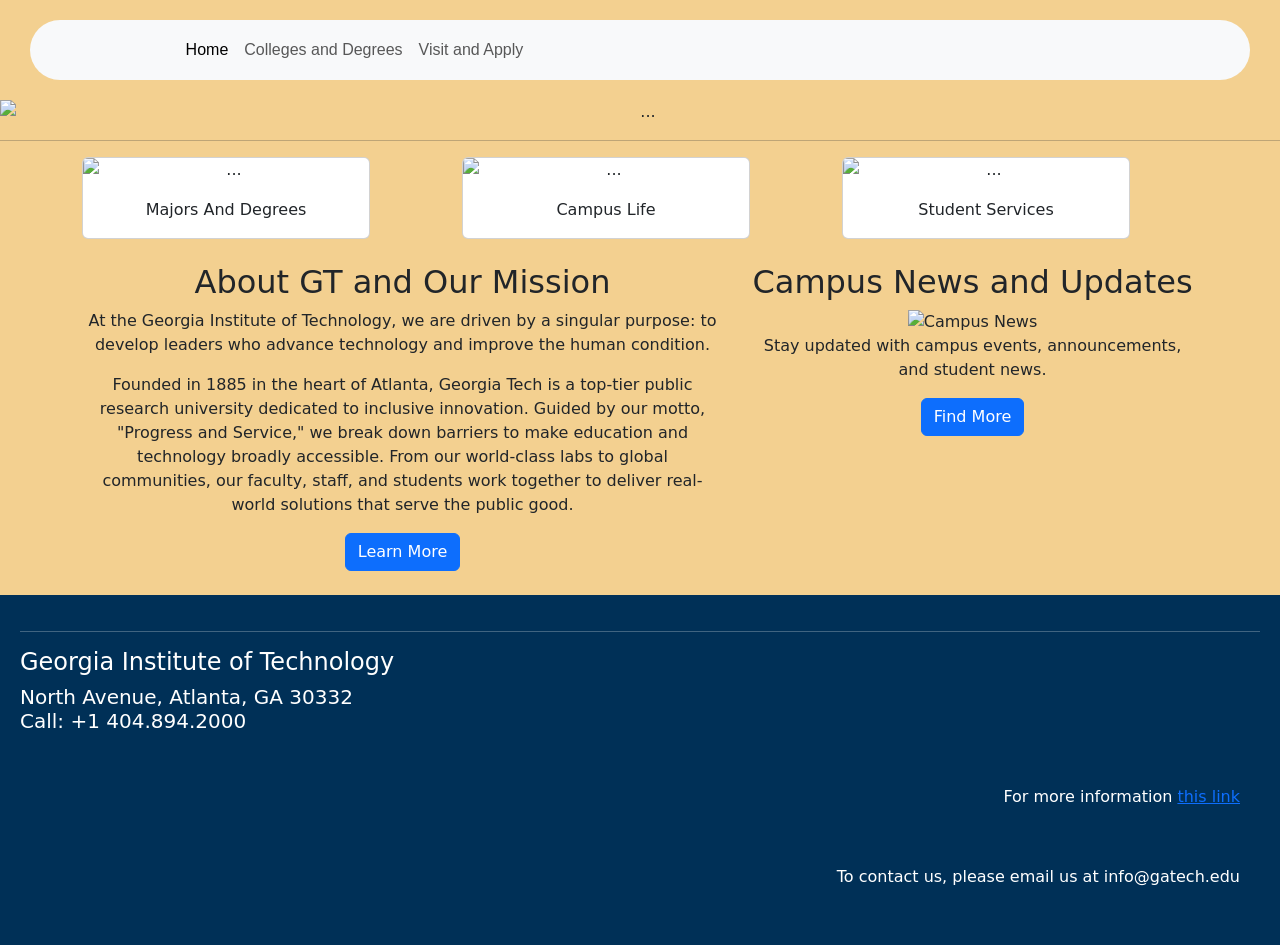
==== index.html @ de219574 "Add additional carousel item to index.html for enhanced visual content" ====
<!doctype html>
<html lang="en" data-bs-theme="light">
    <head>
        <title>Georgia Tech Rec website</title>
        <!-- Required meta tags -->
        <meta charset="utf-8" />
        <meta name="viewport" content="width=device-width, initial-scale=1" />

        <!-- Bootstrap CSS v5.3.8 -->
        <link
            href="https://cdn.jsdelivr.net/npm/bootstrap@5.3.8/dist/css/bootstrap.min.css"
            rel="stylesheet"
            integrity="sha384-sRIl4kxILFvY47J16cr9ZwB07vP4J8+LH7qKQnuqkuIAvNWLzeN8tE5YBujZqJLB"
            crossorigin="anonymous"
        />
        <link rel="stylesheet" href="style.css" />
    </head>

    <body>
        <header>
            <nav class="navbar navbar-expand-lg bg-body-tertiary">
            <div class="container-fluid">
                <img src="" alt="" width="10%">
                <button class="navbar-toggler" type="button" data-bs-toggle="collapse" data-bs-target="#navbarNav" aria-controls="navbarNav" aria-expanded="false" aria-label="Toggle navigation">
                    <span class="navbar-toggler-icon"></span>
                </button>
                <div class="collapse navbar-collapse" id="navbarNav">
                    <ul class="navbar-nav">
                        <li class="nav-item">
                            <a class="nav-link active" aria-current="page" href="index.html">Home</a>
                        </li>
                        <li class="nav-item">
                            <a class="nav-link" href="degrees.html">Colleges and Degrees</a>
                        </li>
                        <li class="nav-item">
                            <a class="nav-link" href="apply.html">Visit and Apply</a>
                        </li>
                    </ul>
                </div>
            </div>
        </nav>
        </header>
        <main>
            <div id="gtimgages" class="carousel slide" data-bs-ride="carousel">
                <div class="carousel-inner">
                    <div class="carousel-item active">
                        <img src="..." class="d-block w-100" alt="...">
                    </div>
                    <div class="carousel-item">
                        <img src="..." class="d-block w-100" alt="...">
                    </div>
                    <div class="carousel-item">
                        <img src="..." class="d-block w-100" alt="...">
                    </div>
                    <div class="carousel-item">
                        <img src="..." class="d-block w-100" alt="...">
                    </div>
                </div>
            </div>
            <hr>
            <div class="container">
                <div class="row">
                    <div class="col-md-4">
                        <div class="card" id="majors-degrees" style="width: 18rem;">
                            <img src="..." class="card-img-top" alt="...">
                            <div class="card-body">
                                <p class="card-text">Majors And Degrees</p>
                            </div>
                        </div>
                    </div>
                    <div class="col-md-4">
                        <div class="card" id="campus-life" style="width: 18rem;">
                            <img src="..." class="card-img-top" alt="...">
                            <div class="card-body">
                                <p class="card-text">Campus Life</p>
                            </div>
                        </div>
                    </div>
                    <div class="col-md-4">
                        <div class="card" id="student-services" style="width: 18rem;">
                            <img src="..." class="card-img-top" alt="...">
                            <div class="card-body">
                                <p class="card-text">Student Services</p>
                            </div>
                        </div>
                    </div>
                </div>
            </div>
            <br>
            <!-- ABOUT GT + CAMPUS NEWS -->
            <section class="container about-news-section">
                <div class="row g-4">
                <!-- ABOUT GT -->
                <div class="col-lg-7">
                    <div class="about-box">
                        <h2>
                            About GT and Our Mission
                        </h2>
                        <p>
                            At the Georgia Institute of Technology, 
                            we are driven by a singular purpose: to 
                            develop leaders who advance technology 
                            and improve the human condition.
                        </p>
                        <p>
                            Founded in 1885 in the heart of Atlanta, Georgia Tech is a top-tier public 
                            research university dedicated to inclusive innovation. Guided by our motto, 
                            "Progress and Service," we break down barriers to make education and technology 
                            broadly accessible. From our world-class labs to global communities, our faculty, 
                            staff, and students work together to deliver real-world solutions that serve the public good.
                        </p>
                        <a href="about.html"
                           class="btn btn-primary">
                            Learn More
                        </a>
                    </div>
                </div>
                <!-- CAMPUS NEWS -->
                <div class="col-lg-5">
                    <div class="news-box">
                        <h2>
                            Campus News and Updates
                        </h2>
                        <div class="news-content">
                            <img src="imgs/news.jpg"
                                 alt="Campus News"
                                 class="img-fluid">
                            <p>
                                Stay updated with campus events,
                                announcements, and student news.
                            </p>
                        </div>
                        <a href="research.html"
                           class="btn btn-primary">
                            Find More
                        </a>
                    </div>
                </div>
            </div>
        </section>
        <br>
        </main>
        <footer>
            <hr>
            <div class="footer">
                <h4>Georgia Institute of Technology</h3>
                <h5>North Avenue, Atlanta, GA 30332 <br> Call: +1 404.894.2000</h4>
                <br>
                <p class="footer-2">For more information <a href="https://www.gatech.edu/"> this link</a></p>
                <p class="footer-2">To contact us, please email us at info@gatech.edu</p>
            </div>
        </footer>
        <!-- Bootstrap JavaScript Bundle (includes Popper) -->
        <script
            src="https://cdn.jsdelivr.net/npm/bootstrap@5.3.8/dist/js/bootstrap.bundle.min.js"
            integrity="sha384-FKyoEForCGlyvwx9Hj09JcYn3nv7wiPVlz7YYwJrWVcXK/BmnVDxM+D2scQbITxI"
            crossorigin="anonymous"
        ></script>
    </body>
</html>
---- style.css ----
body {
    background-color: #f2ca81e0;
    text-align: center;
}
.navbar {
    background-color: #EAAA00;
    border-radius: 30px;
    margin: 20px 30px;
    padding: 10px 20px;
}
/*accordion*/
.accordion-item {
    border: none;
    margin-bottom: 3px;
}

.accordion-button {
    padding: 5px 12px;
    background-color: #B39051;
}

.accordion-button:not(.collapsed) {
    background-color: #051E39;
    color: white;
}

.accordion-button:focus {
    box-shadow: none;
}

.degree {
    background-color: #EAAA00;
}
/* Our Colleges*/
.our-colleges {
    text-align: center;
    margin: 20px;
}

.our-colleges h2 {
    margin-bottom: 10px;
}

.college-buttons {
    display: flex;
    flex-wrap: wrap;
    justify-content: center;
    gap: 8px;
    max-width: 700px;
    margin: auto;
}
.college-button {
    background-color: #B39051;
    color: black;
    text-decoration: none;
    padding: 3px 30px;
    border-radius: 8px;
    font-size: 20px;
}

li {
    font-family: "din-2014", sans-serif;
    font-weight: 400;
    font-style: normal;
}
.college-button:hover {
    background-color: #8F713D;
}

/*footer*/
footer {
    background-color: #003057;
    color: white;
    text-align: left;
    padding: 20px;
}

.footer-2 {
    background-color: #003057;
    color: white;
    text-align: right;
    padding: 20px;
}
/*apply page*/
.apply-card {
            background-color: #12467d;
            border-radius: 12px;
            min-height: 150px;
            padding: 15px;
            margin-bottom: 20px;
            color: white;
        }
.application-link {
    display: flex;
    justify-content: space-between;
    align-items: center;
    padding: 10px 0;
    border-bottom: 1px solid #777;
    color: white;
    text-decoration: none;
}
    .application-link:last-child {
    border-bottom: none;
}

.arrow {
    font-size: 24px;
}

.large-card {
    background-color: #12467d;
    border-radius: 12px;
    min-height: 100px;
    padding: 20px 30px;
    margin-bottom: 20px;
    color: white;
}

.large-card a {
    color: white;
    text-decoration: none;
}
.apply {
    font-family: "adelle", serif;
    font-weight: 400;
    font-style: normal;
}
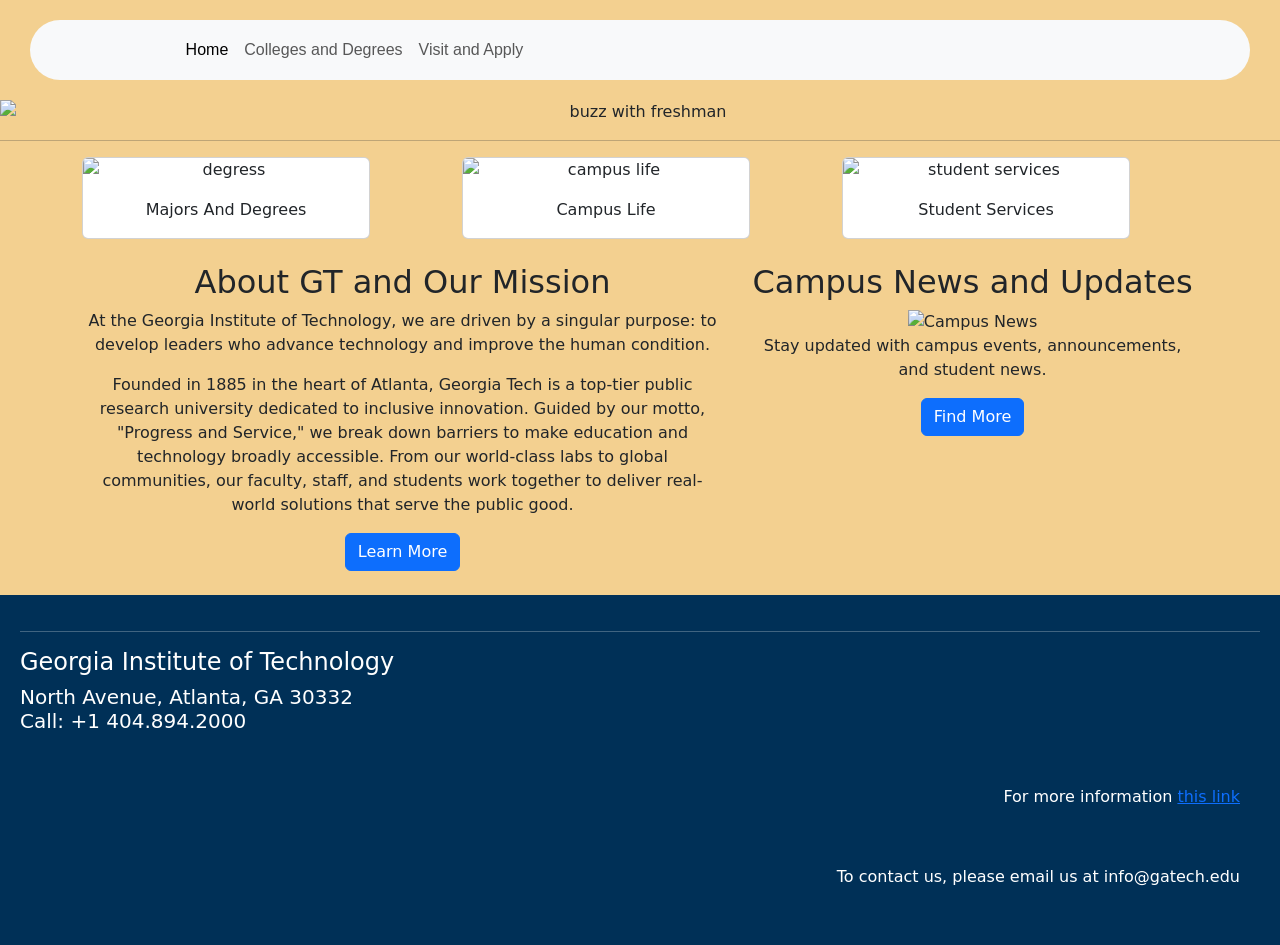
==== commit 611618bf: "Update carousel and card images in index.html for improved content representation" ====
--- a/index.html
+++ b/index.html
@@ -44,16 +44,16 @@
             <div id="gtimgages" class="carousel slide" data-bs-ride="carousel">
                 <div class="carousel-inner">
                     <div class="carousel-item active">
-                        <img src="..." class="d-block w-100" alt="...">
+                        <img src="gt-buzz" class="d-block w-100" alt="buzz with freshman">
                     </div>
                     <div class="carousel-item">
-                        <img src="..." class="d-block w-100" alt="...">
+                        <img src="gt-tech" class="d-block w-100" alt="tech building">
                     </div>
                     <div class="carousel-item">
-                        <img src="..." class="d-block w-100" alt="...">
+                        <img src="gt-school" class="d-block w-100" alt="school building">
                     </div>
                     <div class="carousel-item">
-                        <img src="..." class="d-block w-100" alt="...">
+                        <img src="gt-common" class="d-block w-100" alt="common area">
                     </div>
                 </div>
             </div>
@@ -62,7 +62,7 @@
                 <div class="row">
                     <div class="col-md-4">
                         <div class="card" id="majors-degrees" style="width: 18rem;">
-                            <img src="..." class="card-img-top" alt="...">
+                            <img src="gt-degree" class="card-img-top" alt="degress">
                             <div class="card-body">
                                 <p class="card-text">Majors And Degrees</p>
                             </div>
@@ -70,7 +70,7 @@
                     </div>
                     <div class="col-md-4">
                         <div class="card" id="campus-life" style="width: 18rem;">
-                            <img src="..." class="card-img-top" alt="...">
+                            <img src="gt-life" class="card-img-top" alt="campus life">
                             <div class="card-body">
                                 <p class="card-text">Campus Life</p>
                             </div>
@@ -78,7 +78,7 @@
                     </div>
                     <div class="col-md-4">
                         <div class="card" id="student-services" style="width: 18rem;">
-                            <img src="..." class="card-img-top" alt="...">
+                            <img src="gt-service" class="card-img-top" alt="student services">
                             <div class="card-body">
                                 <p class="card-text">Student Services</p>
                             </div>
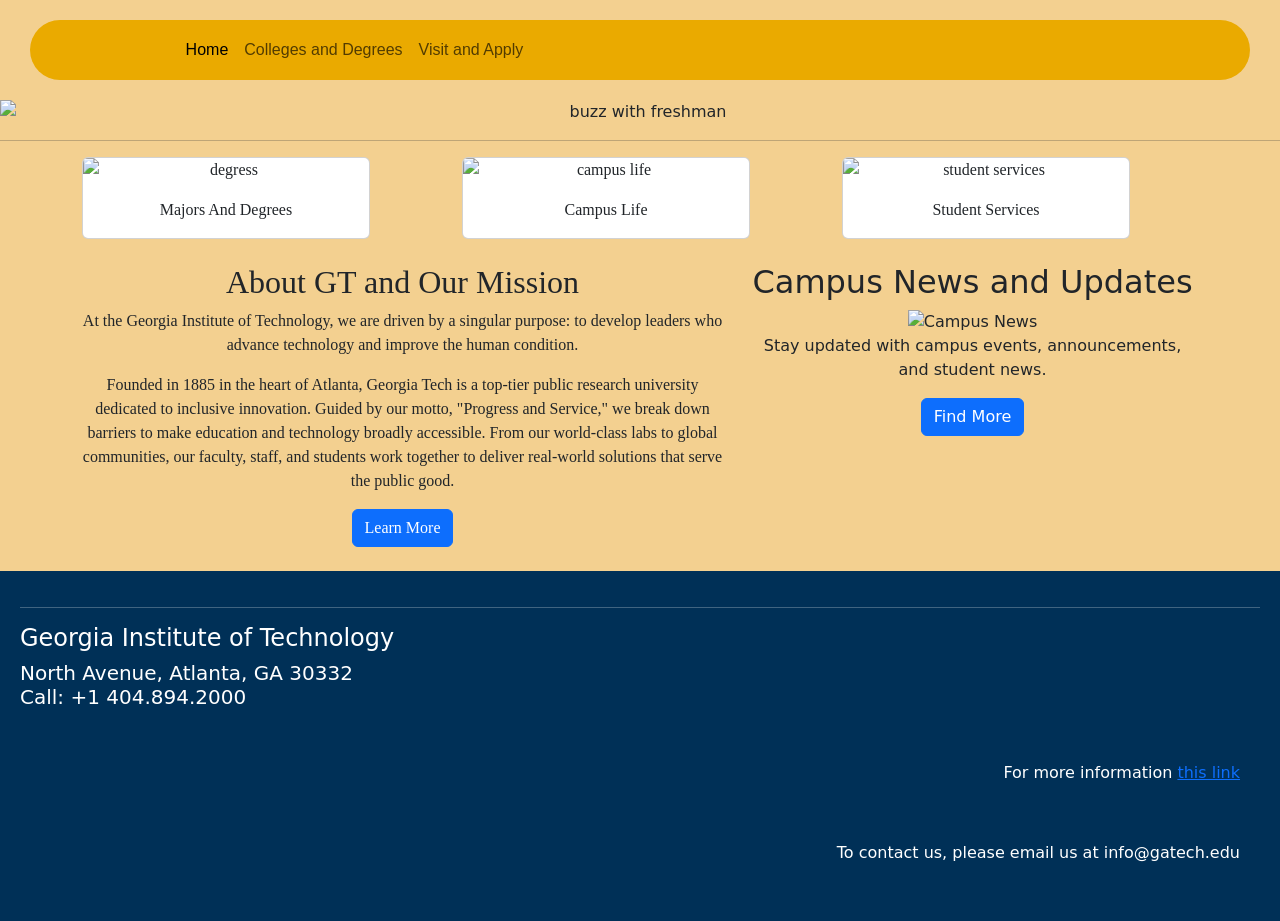
==== commit c53c429b: "Refactor navbar styles in apply.html and index.html; enhance card styles in style.css" ====
--- a/index.html
+++ b/index.html
@@ -14,11 +14,12 @@
             crossorigin="anonymous"
         />
         <link rel="stylesheet" href="style.css" />
+        <link rel="stylesheet" href="https://use.typekit.net/szg4xue.css">
     </head>
 
     <body>
         <header>
-            <nav class="navbar navbar-expand-lg bg-body-tertiary">
+            <nav class="navbar navbar-expand-lg">
             <div class="container-fluid">
                 <img src="" alt="" width="10%">
                 <button class="navbar-toggler" type="button" data-bs-toggle="collapse" data-bs-target="#navbarNav" aria-controls="navbarNav" aria-expanded="false" aria-label="Toggle navigation">
@@ -61,7 +62,7 @@
             <div class="container">
                 <div class="row">
                     <div class="col-md-4">
-                        <div class="card" id="majors-degrees" style="width: 18rem;">
+                        <div class="card info" id="majors-degrees" style="width: 18rem;">
                             <img src="gt-degree" class="card-img-top" alt="degress">
                             <div class="card-body">
                                 <p class="card-text">Majors And Degrees</p>
@@ -69,7 +70,7 @@
                         </div>
                     </div>
                     <div class="col-md-4">
-                        <div class="card" id="campus-life" style="width: 18rem;">
+                        <div class="card info" id="campus-life" style="width: 18rem;">
                             <img src="gt-life" class="card-img-top" alt="campus life">
                             <div class="card-body">
                                 <p class="card-text">Campus Life</p>
@@ -77,7 +78,7 @@
                         </div>
                     </div>
                     <div class="col-md-4">
-                        <div class="card" id="student-services" style="width: 18rem;">
+                        <div class="card info" id="student-services" style="width: 18rem;">
                             <img src="gt-service" class="card-img-top" alt="student services">
                             <div class="card-body">
                                 <p class="card-text">Student Services</p>
@@ -122,7 +123,7 @@
                             Campus News and Updates
                         </h2>
                         <div class="news-content">
-                            <img src="imgs/news.jpg"
+                            <img src="news.jpg"
                                  alt="Campus News"
                                  class="img-fluid">
                             <p>
--- a/style.css
+++ b/style.css
@@ -2,11 +2,24 @@
     background-color: #f2ca81e0;
     text-align: center;
 }
+
 .navbar {
     background-color: #EAAA00;
     border-radius: 30px;
     margin: 20px 30px;
     padding: 10px 20px;
+}
+
+.info {
+    font-family: "roboto-slab", serif;
+    font-weight: 400;
+    font-style: normal;
+}
+
+.about-box {
+    font-family: "roboto-slab", serif;
+    font-weight: 400;
+    font-style: normal;
 }
 /*accordion*/
 .accordion-item {
@@ -31,6 +44,7 @@
 .degree {
     background-color: #EAAA00;
 }
+
 /* Our Colleges*/
 .our-colleges {
     text-align: center;
@@ -49,6 +63,7 @@
     max-width: 700px;
     margin: auto;
 }
+
 .college-button {
     background-color: #B39051;
     color: black;
@@ -63,6 +78,7 @@
     font-weight: 400;
     font-style: normal;
 }
+
 .college-button:hover {
     background-color: #8F713D;
 }
@@ -81,15 +97,17 @@
     text-align: right;
     padding: 20px;
 }
+
 /*apply page*/
 .apply-card {
-            background-color: #12467d;
-            border-radius: 12px;
-            min-height: 150px;
-            padding: 15px;
-            margin-bottom: 20px;
-            color: white;
-        }
+    background-color: #12467d;
+    border-radius: 12px;
+    min-height: 150px;
+    padding: 15px;
+    margin-bottom: 20px;
+    color: white;
+}
+
 .application-link {
     display: flex;
     justify-content: space-between;
@@ -99,6 +117,7 @@
     color: white;
     text-decoration: none;
 }
+
     .application-link:last-child {
     border-bottom: none;
 }
@@ -120,6 +139,7 @@
     color: white;
     text-decoration: none;
 }
+
 .apply {
     font-family: "adelle", serif;
     font-weight: 400;
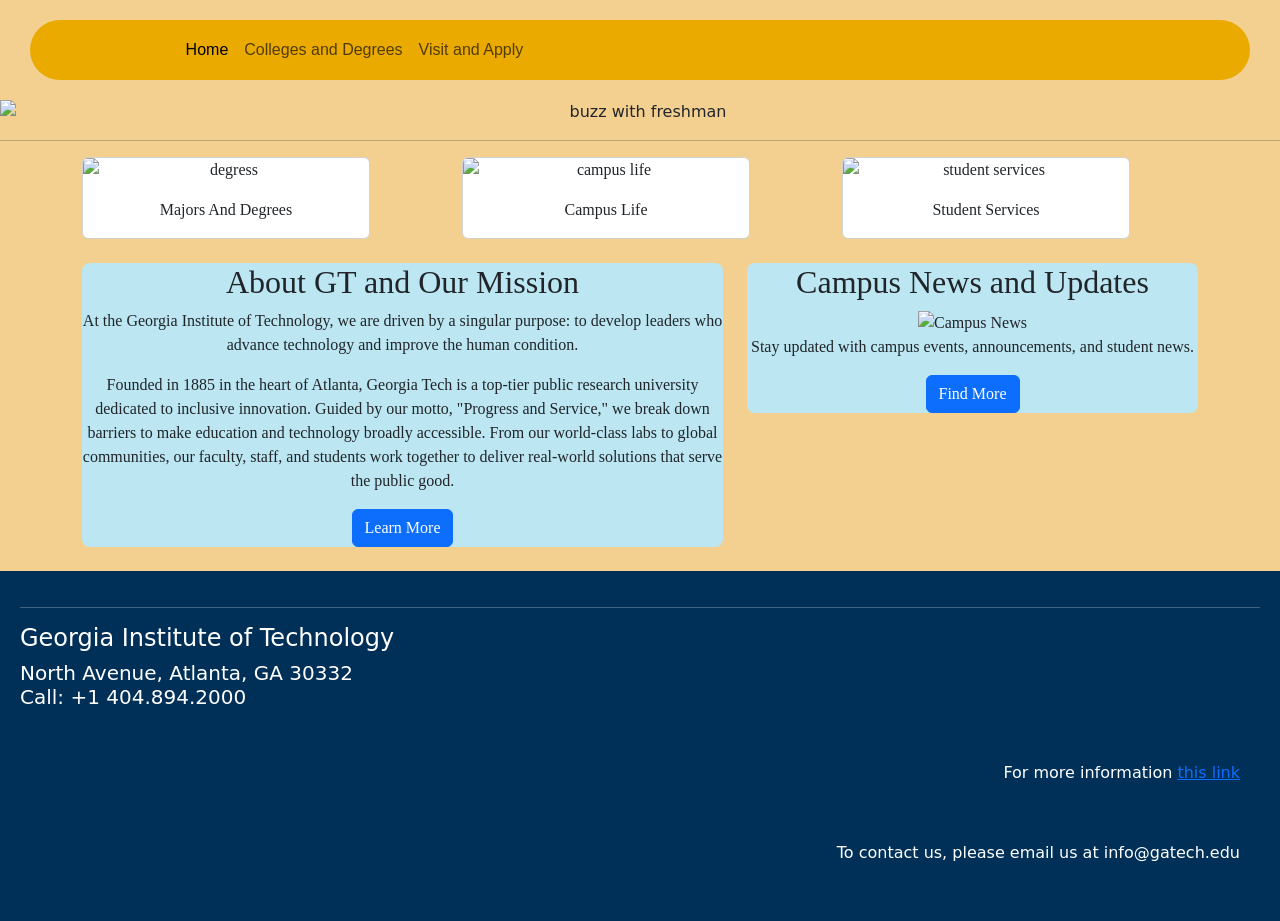
==== commit da656ed8: "Enhance apply.html with improved headings and descriptive text; update index.html and style.css for " ====
--- a/index.html
+++ b/index.html
@@ -93,7 +93,7 @@
                 <div class="row g-4">
                 <!-- ABOUT GT -->
                 <div class="col-lg-7">
-                    <div class="about-box">
+                    <div class="about-box rounded-3">
                         <h2>
                             About GT and Our Mission
                         </h2>
@@ -118,7 +118,7 @@
                 </div>
                 <!-- CAMPUS NEWS -->
                 <div class="col-lg-5">
-                    <div class="news-box">
+                    <div class="news-box rounded-3">
                         <h2>
                             Campus News and Updates
                         </h2>
--- a/style.css
+++ b/style.css
@@ -20,6 +20,14 @@
     font-family: "roboto-slab", serif;
     font-weight: 400;
     font-style: normal;
+    background-color: #BBE6F2;
+}
+
+.news-box {
+    font-family: "roboto-slab", serif;
+    font-weight: 400;
+    font-style: normal;
+    background-color: #BBE6F2;
 }
 /*accordion*/
 .accordion-item {
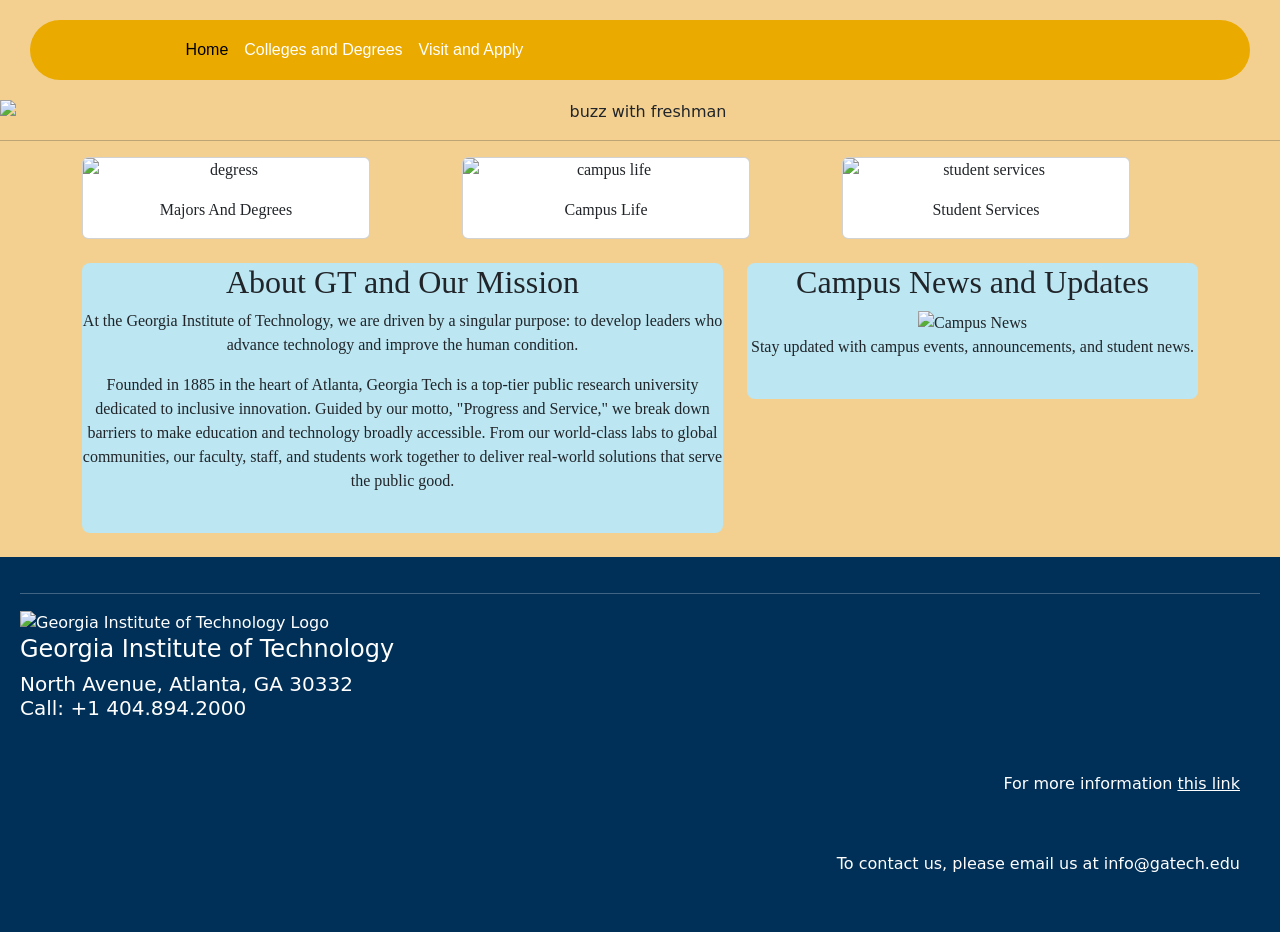
==== commit 5fd67e4c: "Update application links and footer styles across multiple pages; enhance link colors in style.css" ====
--- a/index.html
+++ b/index.html
@@ -110,10 +110,11 @@
                             broadly accessible. From our world-class labs to global communities, our faculty, 
                             staff, and students work together to deliver real-world solutions that serve the public good.
                         </p>
-                        <a href="about.html"
+                        <br>
+                        <!-- <a href="about.html"
                            class="btn btn-primary">
                             Learn More
-                        </a>
+                        </a> -->
                     </div>
                 </div>
                 <!-- CAMPUS NEWS -->
@@ -126,15 +127,16 @@
                             <img src="news.jpg"
                                  alt="Campus News"
                                  class="img-fluid">
-                            <p>
+                            <p> 
                                 Stay updated with campus events,
                                 announcements, and student news.
                             </p>
                         </div>
-                        <a href="research.html"
+                        <br>
+                        <!-- <a href="research.html"
                            class="btn btn-primary">
                             Find More
-                        </a>
+                        </a> -->
                     </div>
                 </div>
             </div>
@@ -144,8 +146,9 @@
         <footer>
             <hr>
             <div class="footer">
-                <h4>Georgia Institute of Technology</h3>
-                <h5>North Avenue, Atlanta, GA 30332 <br> Call: +1 404.894.2000</h4>
+                <img src="gatech-logo.png" alt="Georgia Institute of Technology Logo" class="footer-logo">
+                <h4>Georgia Institute of Technology</h4>
+                <h5>North Avenue, Atlanta, GA 30332 <br> Call: +1 404.894.2000</h5>
                 <br>
                 <p class="footer-2">For more information <a href="https://www.gatech.edu/"> this link</a></p>
                 <p class="footer-2">To contact us, please email us at info@gatech.edu</p>
--- a/style.css
+++ b/style.css
@@ -8,6 +8,18 @@
     border-radius: 30px;
     margin: 20px 30px;
     padding: 10px 20px;
+}
+
+a:link {
+    color: white;
+}
+
+a:visited {
+    color: white;
+}
+
+a:hover {
+    color: #B39051;
 }
 
 .info {
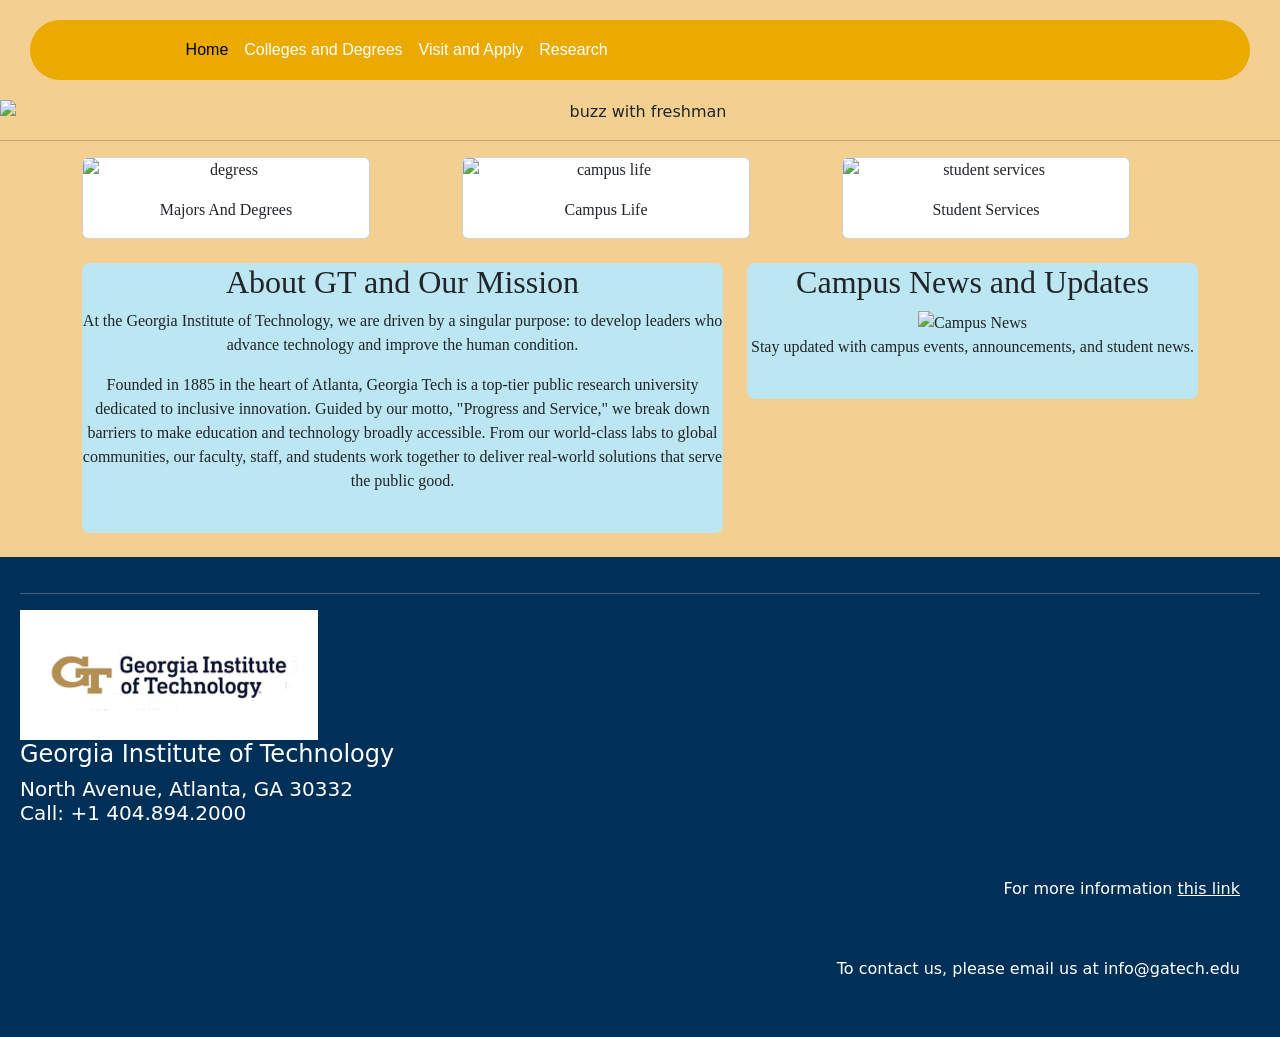
==== commit 960a66cb: "Add "Research" link to navigation in apply.html, degrees.html, index.html, and student-life.html; en" ====
--- a/index.html
+++ b/index.html
@@ -35,6 +35,9 @@
                         </li>
                         <li class="nav-item">
                             <a class="nav-link" href="apply.html">Visit and Apply</a>
+                        </li>
+                        <li class="nav-item">
+                            <a class="nav-link" href="research.html">Research</a>
                         </li>
                     </ul>
                 </div>
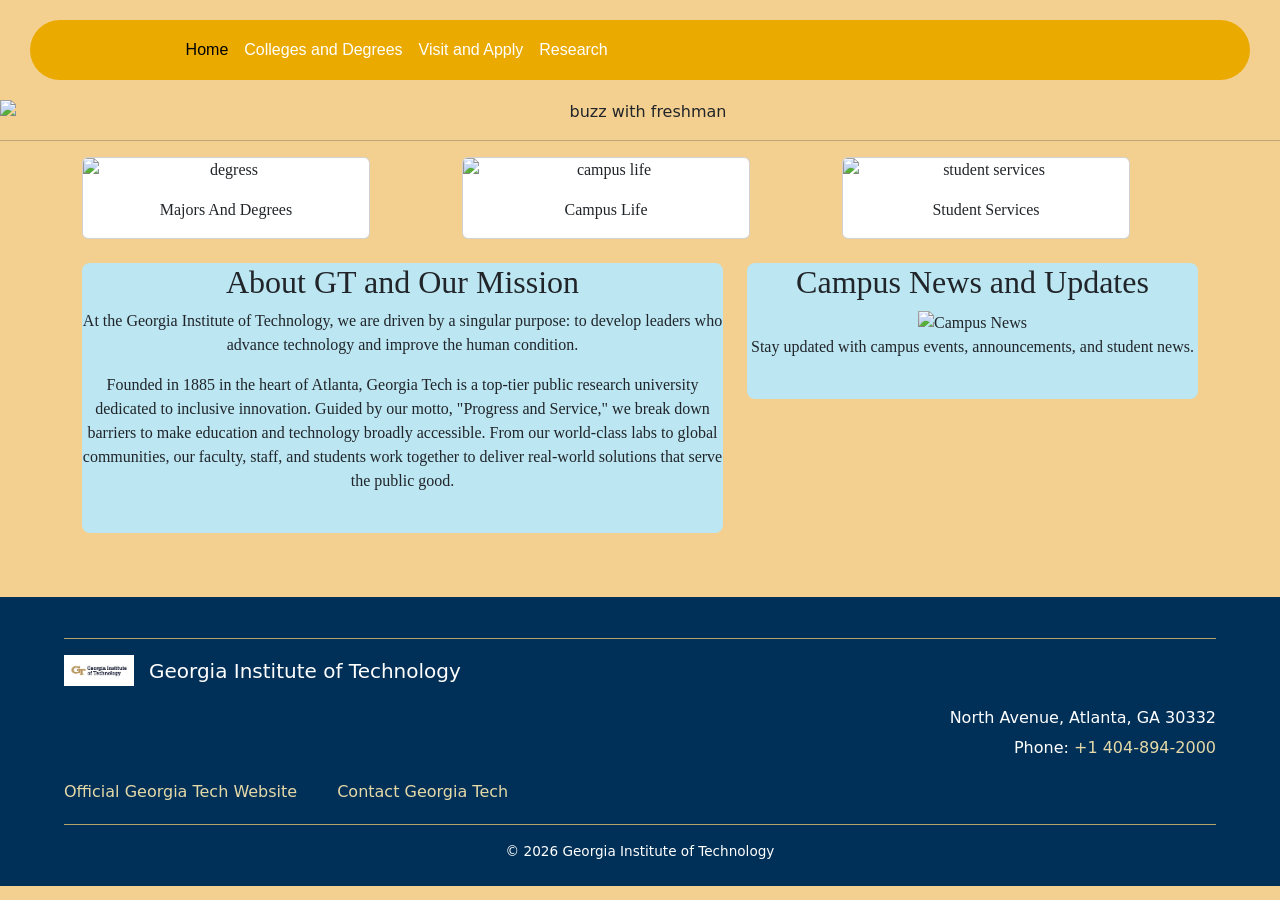
==== commit 7024cd6f: "fixed all the footers" ====
--- a/index.html
+++ b/index.html
@@ -146,15 +146,36 @@
         </section>
         <br>
         </main>
-        <footer>
+        <footer class="site-footer">
             <hr>
-            <div class="footer">
-                <img src="gatech-logo.png" alt="Georgia Institute of Technology Logo" class="footer-logo">
-                <h4>Georgia Institute of Technology</h4>
-                <h5>North Avenue, Atlanta, GA 30332 <br> Call: +1 404.894.2000</h5>
-                <br>
-                <p class="footer-2">For more information <a href="https://www.gatech.edu/"> this link</a></p>
-                <p class="footer-2">To contact us, please email us at info@gatech.edu</p>
+            <div class="footer-container">
+                <div class="footer-brand">
+                    <img src="gatech-logo.png"
+                    alt="Georgia Institute of Technology Logo"
+                    class="footer-logo">
+                    <h4>Georgia Institute of Technology</h4>
+                </div>
+
+                <!-- Contact Info -->
+                <div class="footer-contact">
+                    <p>North Avenue, Atlanta, GA 30332</p>
+                    <p>Phone: <a href="tel:+14048942000">+1 404-894-2000</a></p>
+                </div>
+
+                <!-- Links -->
+                <div class="footer-links">
+                    <a href="https://www.gatech.edu/" target="_blank">
+                        Official Georgia Tech Website
+                    </a>
+                    <br>
+                    <a href="mailto:info@gatech.edu">
+                        Contact Georgia Tech
+                    </a>
+                </div>
+                <hr>
+                <p class="footer-copyright">
+                    &copy; 2026 Georgia Institute of Technology
+                </p>
             </div>
         </footer>
         <!-- Bootstrap JavaScript Bundle (includes Popper) -->
--- a/style.css
+++ b/style.css
@@ -1,3 +1,4 @@
+/*common*/
 body {
     background-color: #f2ca81e0;
     text-align: center;
@@ -10,6 +11,7 @@
     padding: 10px 20px;
 }
 
+/*links*/
 a:link {
     color: white;
 }
@@ -21,7 +23,7 @@
 a:hover {
     color: #B39051;
 }
-
+/*home page*/
 .info {
     font-family: "roboto-slab", serif;
     font-weight: 400;
@@ -104,18 +106,80 @@
 }
 
 /*footer*/
-footer {
+.site-footer {
     background-color: #003057;
     color: white;
+    padding: 25px 5%;
+    margin-top: 40px;
+}
+
+.site-footer hr {
+    border-color: #B3A369;
+    opacity: 1;
+}
+
+.footer-container {
+    max-width: 1200px;
+    margin: 0 auto;
+}
+
+.footer-brand {
+    display: flex;
+    align-items: center;
+    gap: 15px;
+    margin-bottom: 20px;
+}
+
+.footer-logo {
+    width: 70px;
+    height: auto;
+}
+
+.footer-brand h4 {
+    margin: 0;
+    font-size: 1.25rem;
     text-align: left;
-    padding: 20px;
-}
-
-.footer-2 {
-    background-color: #003057;
-    color: white;
+}
+
+.footer-contact p {
+    margin-bottom: 6px;
     text-align: right;
-    padding: 20px;
+}
+
+.footer-links {
+    display: flex;
+    flex-wrap: wrap;
+    gap: 20px;
+    margin: 20px 0;
+}
+
+.site-footer a {
+    color: #E5D9A8;
+    text-decoration: none;
+}
+
+.site-footer a:hover {
+    color: white;
+    text-decoration: underline;
+}
+
+.footer-copyright {
+    font-size: 0.85rem;
+    margin: 15px 0 0;
+    text-align: center;
+}
+
+/* Mobile layout */
+@media (max-width: 576px) {
+    .footer-brand {
+        align-items: flex-start;
+        flex-direction: column;
+    }
+
+    .footer-links {
+        flex-direction: column;
+        gap: 10px;
+    }
 }
 
 /*apply page*/
@@ -164,4 +228,9 @@
     font-family: "adelle", serif;
     font-weight: 400;
     font-style: normal;
+}
+
+.research {
+    background-color: #BBE6F2;
+    border-right: 2px solid white;
 }
